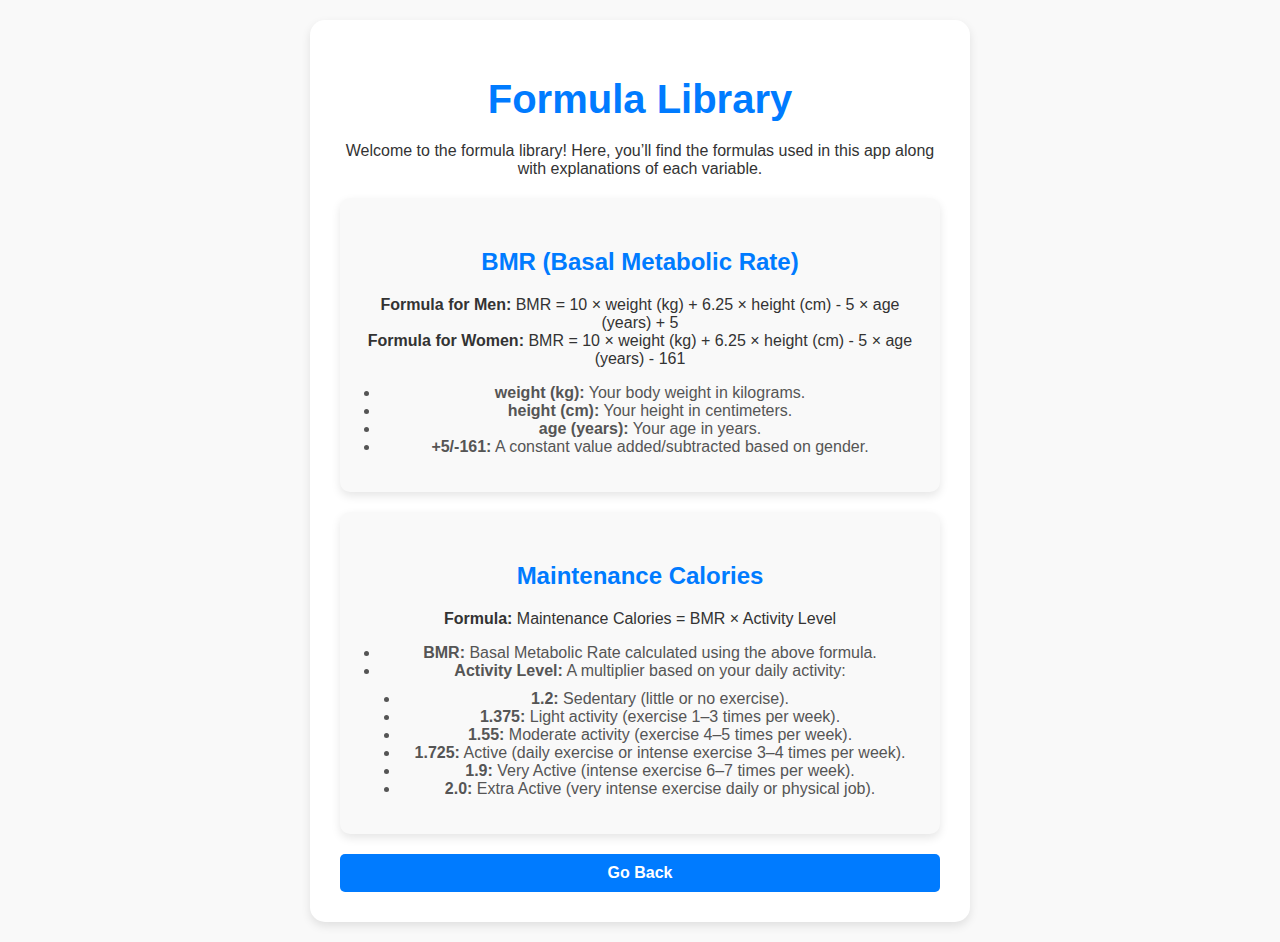
==== formulas.html @ 24a40381 "formula libraty + dark mode between pages fix" ====
<!DOCTYPE html>
<html lang="en">
<head>
  <meta charset="UTF-8">
  <meta name="viewport" content="width=device-width, initial-scale=1.0">
  <title>Formula Library</title>
  <link rel="stylesheet" href="styles.css">
</head>
<script>
    // Apply dark mode based on localStorage
    document.addEventListener('DOMContentLoaded', function () {
      const mode = localStorage.getItem('mode');
      if (mode === 'dark') {
        document.body.classList.add('dark-mode');
      }
    });
</script>  
<body>
  <div class="container">
    <h1>Formula Library</h1>
    <p>Welcome to the formula library! Here, you’ll find the formulas used in this app along with explanations of each variable.</p>

    <section>
      <h2>BMR (Basal Metabolic Rate)</h2>
      <p>
        <strong>Formula for Men:</strong> BMR = 10 × weight (kg) + 6.25 × height (cm) - 5 × age (years) + 5<br>
        <strong>Formula for Women:</strong> BMR = 10 × weight (kg) + 6.25 × height (cm) - 5 × age (years) - 161
      </p>
      <ul>
        <li><strong>weight (kg):</strong> Your body weight in kilograms.</li>
        <li><strong>height (cm):</strong> Your height in centimeters.</li>
        <li><strong>age (years):</strong> Your age in years.</li>
        <li><strong>+5/-161:</strong> A constant value added/subtracted based on gender.</li>
      </ul>
    </section>

    <section>
      <h2>Maintenance Calories</h2>
      <p>
        <strong>Formula:</strong> Maintenance Calories = BMR × Activity Level
      </p>
      <ul>
        <li><strong>BMR:</strong> Basal Metabolic Rate calculated using the above formula.</li>
        <li>
          <strong>Activity Level:</strong> A multiplier based on your daily activity:
          <ul>
            <li><strong>1.2:</strong> Sedentary (little or no exercise).</li>
            <li><strong>1.375:</strong> Light activity (exercise 1–3 times per week).</li>
            <li><strong>1.55:</strong> Moderate activity (exercise 4–5 times per week).</li>
            <li><strong>1.725:</strong> Active (daily exercise or intense exercise 3–4 times per week).</li>
            <li><strong>1.9:</strong> Very Active (intense exercise 6–7 times per week).</li>
            <li><strong>2.0:</strong> Extra Active (very intense exercise daily or physical job).</li>
          </ul>
        </li>
      </ul>
    </section>

    <button onclick="window.history.back()">Go Back</button>
  </div>
</body>
</html>
---- styles.css ----
/* General Styles */
body {
    font-family: 'Arial', sans-serif;
    text-align: center;
    background-color: #f9f9f9;
    margin: 0;
    padding: 20px;
    color: #333;
  }
  
  /* Container */
  .container {
    max-width: 600px;
    margin: auto;
    background: #fff;
    padding: 30px;
    border-radius: 15px;
    box-shadow: 0 4px 10px rgba(0, 0, 0, 0.1);
  }
  
  /* Headings */
  h1 {
    font-size: 2.5rem;
    margin-bottom: 20px;
    color: #007bff;
  }
  
  h2 {
    font-size: 1.8rem;
    margin-top: 30px;
    color: #333;
  }
  
  /* Labels and Inputs */
  form label {
    display: block;
    margin: 15px 0 5px;
    font-size: 1rem;
    color: #555;
  }
  
  form input, form select {
    width: calc(100% - 20px);
    padding: 12px 10px;
    margin: 10px 0;
    border: 1px solid #ddd;
    border-radius: 10px;
    background: #f9f9f9;
    font-size: 1rem;
    color: #333;
    transition: all 0.3s ease;
  }
  
  form input:focus, form select:focus {
    border: 1px solid #007bff;
    background: #fff;
    outline: none;
    box-shadow: 0 0 5px rgba(0, 123, 255, 0.5);
  }
  
  /* Gender Radio Buttons */
  form div {
    display: flex;
    justify-content: space-around;
    margin: 10px 0;
  }
  
  form input[type="radio"] {
    display: none;
  }
  
  form label[for="male"], form label[for="female"] {
    background: #f9f9f9;
    padding: 10px 20px;
    border: 1px solid #ddd;
    border-radius: 10px;
    cursor: pointer;
    transition: all 0.3s ease;
  }
  
  form input[type="radio"]:checked + label {
    background: #007bff;
    color: #fff;
    border: 1px solid #007bff;
  }
  
  /* Buttons */
  button {
    display: inline-block;
    width: 100%;
    padding: 12px;
    margin-top: 15px;
    background: #007bff;
    color: #fff;
    font-size: 1rem;
    font-weight: bold;
    border: none;
    border-radius: 10px;
    cursor: pointer;
    transition: all 0.3s ease;
  }
  
  button:hover {
    background: #0056b3;
  }
  
  .unit-toggle button {
    padding: 10px 20px;
    font-size: 1rem;
    background: #f9f9f9;
    color: #333;
    border: 1px solid #ddd;
    border-radius: 10px;
    cursor: pointer;
    transition: all 0.3s ease;
  }
  
  .unit-toggle button:hover {
    background: #007bff;
    color: #fff;
    border: 1px solid #007bff;
  }
  
  button:focus {
    outline: none;
  }
  
  /* Results Section */
  #results {
    background: #f1f1f1;
    padding: 20px;
    margin-top: 20px;
    border-radius: 15px;
    box-shadow: 0 4px 10px rgba(0, 0, 0, 0.1);
    text-align: left;
  }
  
  #results p {
    font-size: 1.1rem;
    margin: 10px 0;
    color: #555;
  }
  
  /* Modal */
  .modal {
    display: none;
    position: fixed;
    z-index: 1;
    left: 0;
    top: 0;
    width: 100%;
    height: 100%;
    overflow: auto;
    background-color: rgba(0, 0, 0, 0.5);
  }
  
  .modal-content {
    background-color: #fff;
    margin: 15% auto;
    padding: 20px;
    border: 1px solid #ddd;
    width: 80%;
    max-width: 500px;
    border-radius: 15px;
    box-shadow: 0 4px 10px rgba(0, 0, 0, 0.2);
  }
  
  .close {
    color: #aaa;
    float: right;
    font-size: 28px;
    font-weight: bold;
  }
  
  .close:hover, .close:focus {
    color: #333;
    text-decoration: none;
    cursor: pointer;
  }

  /* Menu Styles */
.menu {
    position: relative;
    text-align: left;
    padding: 10px;
  }
  
  .menu-icon {
    font-size: 24px;
    cursor: pointer;
    user-select: none;
  }
  
  /* Updated Dropdown Styles */
.dropdown {
    display: none;
    position: absolute;
    top: 40px;
    left: 10px;
    background-color: #fff;
    border: 1px solid #ddd;
    border-radius: 10px;
    box-shadow: 0 4px 10px rgba(0, 0, 0, 0.1);
    z-index: 10;
  }
  
  .dropdown.open {
    display: block;
  }
  
  .menu-icon {
    font-size: 24px;
    cursor: pointer;
    user-select: none;
  }
  
  .dropdown button {
    display: block;
    width: 100%;
    padding: 10px;
    border: none;
    background: none;
    text-align: left;
    font-size: 1rem;
    color: #333;
    cursor: pointer;
  }
  
  .dropdown button:hover {
    background-color: #007bff;
    color: #fff;
  }

  /* General Dark Mode Styles */
body.dark-mode {
    background-color: #121212;
    color: #f1f1f1;
  }
  
  body.dark-mode .container {
    background-color: #333;
    color: #f1f1f1;
  }
  
  /* Inputs and Dropdowns */
  body.dark-mode input,
  body.dark-mode select {
    background-color: #444;
    color: #f1f1f1;
    border: 1px solid #666;
  }
  
  body.dark-mode input:focus,
  body.dark-mode select:focus {
    border: 1px solid #007bff;
    box-shadow: 0 0 5px rgba(0, 123, 255, 0.5);
  }
  
  /* Buttons */
  body.dark-mode button {
    background-color: #555;
    color: #f1f1f1;
  }
  
  body.dark-mode button:hover {
    background-color: #777;
  }
  
  /* Results Section */
  body.dark-mode #results {
    background-color: #444;
    color: #f1f1f1;
  }
  
  /* Dropdown Menu */
  body.dark-mode .dropdown {
    background-color: #444;
    border: 1px solid #666;
  }
  
  body.dark-mode .dropdown button {
    background-color: #444;
    color: #f1f1f1;
  }
  
  body.dark-mode .dropdown button:hover {
    background-color: #555;
  }
  

  section {
    margin-top: 20px;
    padding: 20px;
    background: #f9f9f9;
    border-radius: 10px;
    box-shadow: 0 4px 10px rgba(0, 0, 0, 0.1);
  }
  
  section h2 {
    font-size: 1.5rem;
    color: #007bff;
  }
  
  section p {
    font-size: 1rem;
    color: #333;
  }
  
  section ul {
    margin-top: 10px;
    padding-left: 20px;
    list-style-type: disc;
  }
  
  section ul li {
    font-size: 1rem;
    color: #555;
  }
  
  button {
    display: inline-block;
    margin-top: 20px;
    padding: 10px 20px;
    background-color: #007bff;
    color: #fff;
    border: none;
    border-radius: 5px;
    font-size: 1rem;
    cursor: pointer;
    transition: background-color 0.3s;
  }
  
  button:hover {
    background-color: #0056b3;
  }

/* Dark Mode for Formula Library */
body.dark-mode {
  background-color: #121212;
  color: #f1f1f1;
}

body.dark-mode h1,
body.dark-mode h2,
body.dark-mode p,
body.dark-mode ul li {
  color: #f1f1f1;
}

body.dark-mode section {
  background-color: #333;
  border: 1px solid #444;
}

body.dark-mode section h2 {
  color: #007bff;
}

body.dark-mode button {
  background-color: #555;
  color: #f1f1f1;
}

body.dark-mode button:hover {
  background-color: #777;
}

/* Link styles for dark mode */
body.dark-mode a {
  color: #007bff;
}

body.dark-mode a:hover {
  color: #00aaff;
}
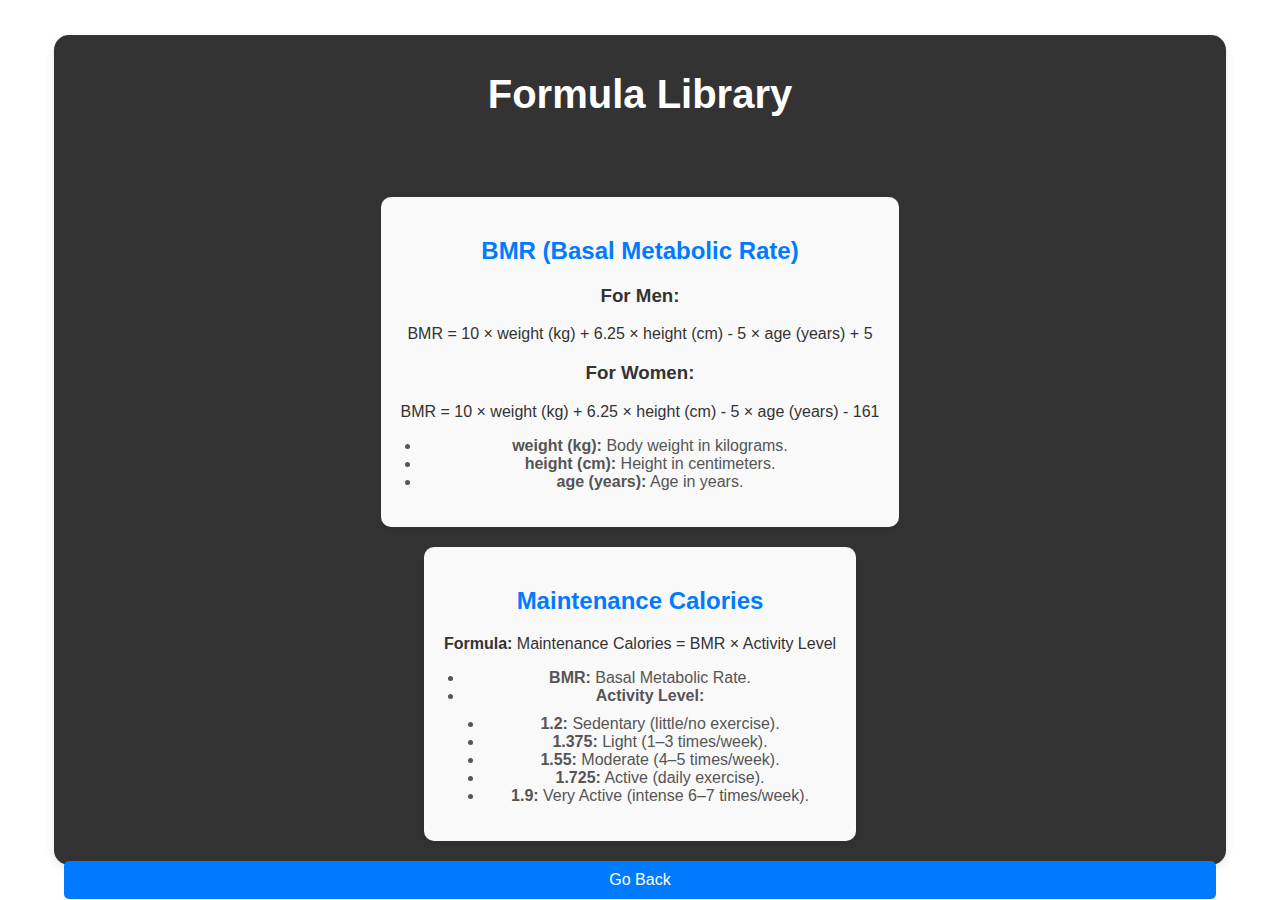
==== commit 50ad9c6e: "." ====
--- a/formulas.html
+++ b/formulas.html
@@ -18,38 +18,39 @@
 <body>
   <div class="container">
     <h1>Formula Library</h1>
-    <p>Welcome to the formula library! Here, you’ll find the formulas used in this app along with explanations of each variable.</p>
+    <p>Welcome to the formula library! Below are the formulas and their explanations.</p>
 
     <section>
       <h2>BMR (Basal Metabolic Rate)</h2>
-      <p>
-        <strong>Formula for Men:</strong> BMR = 10 × weight (kg) + 6.25 × height (cm) - 5 × age (years) + 5<br>
-        <strong>Formula for Women:</strong> BMR = 10 × weight (kg) + 6.25 × height (cm) - 5 × age (years) - 161
-      </p>
+      <div class="formula-block">
+        <div>
+          <h3>For Men:</h3>
+          <p>BMR = 10 × weight (kg) + 6.25 × height (cm) - 5 × age (years) + 5</p>
+        </div>
+        <div>
+          <h3>For Women:</h3>
+          <p>BMR = 10 × weight (kg) + 6.25 × height (cm) - 5 × age (years) - 161</p>
+        </div>
+      </div>
       <ul>
-        <li><strong>weight (kg):</strong> Your body weight in kilograms.</li>
-        <li><strong>height (cm):</strong> Your height in centimeters.</li>
-        <li><strong>age (years):</strong> Your age in years.</li>
-        <li><strong>+5/-161:</strong> A constant value added/subtracted based on gender.</li>
+        <li><strong>weight (kg):</strong> Body weight in kilograms.</li>
+        <li><strong>height (cm):</strong> Height in centimeters.</li>
+        <li><strong>age (years):</strong> Age in years.</li>
       </ul>
     </section>
 
     <section>
       <h2>Maintenance Calories</h2>
-      <p>
-        <strong>Formula:</strong> Maintenance Calories = BMR × Activity Level
-      </p>
+      <p><strong>Formula:</strong> Maintenance Calories = BMR × Activity Level</p>
       <ul>
-        <li><strong>BMR:</strong> Basal Metabolic Rate calculated using the above formula.</li>
-        <li>
-          <strong>Activity Level:</strong> A multiplier based on your daily activity:
+        <li><strong>BMR:</strong> Basal Metabolic Rate.</li>
+        <li><strong>Activity Level:</strong>
           <ul>
-            <li><strong>1.2:</strong> Sedentary (little or no exercise).</li>
-            <li><strong>1.375:</strong> Light activity (exercise 1–3 times per week).</li>
-            <li><strong>1.55:</strong> Moderate activity (exercise 4–5 times per week).</li>
-            <li><strong>1.725:</strong> Active (daily exercise or intense exercise 3–4 times per week).</li>
-            <li><strong>1.9:</strong> Very Active (intense exercise 6–7 times per week).</li>
-            <li><strong>2.0:</strong> Extra Active (very intense exercise daily or physical job).</li>
+            <li><strong>1.2:</strong> Sedentary (little/no exercise).</li>
+            <li><strong>1.375:</strong> Light (1–3 times/week).</li>
+            <li><strong>1.55:</strong> Moderate (4–5 times/week).</li>
+            <li><strong>1.725:</strong> Active (daily exercise).</li>
+            <li><strong>1.9:</strong> Very Active (intense 6–7 times/week).</li>
           </ul>
         </li>
       </ul>
--- a/styles.css
+++ b/styles.css
@@ -1,107 +1,146 @@
-/* General Styles */
-body {
+  /* General Styles */
+
+  body {
     font-family: 'Arial', sans-serif;
     text-align: center;
     background-color: #f9f9f9;
     margin: 0;
-    padding: 20px;
-    color: #333;
-  }
-  
-  /* Container */
+    padding: 0;
+    height: 100vh; /* Ensures the body fits the viewport height */
+    overflow: hidden; /* Prevents scrolling */
+    display: flex;
+    justify-content: center;
+    align-items: center;
+  }
+  
+  
   .container {
-    max-width: 600px;
-    margin: auto;
-    background: #fff;
-    padding: 30px;
+    width: 90%; /* Adjust the width as necessary */
+    height: 90%; /* Ensure the container fits within the viewport */
+    background: #333;
+    padding: 10px; /* Minimized padding to save space */
     border-radius: 15px;
-    box-shadow: 0 4px 10px rgba(0, 0, 0, 0.1);
-  }
-  
-  /* Headings */
+    display: flex;
+    flex-direction: column;
+    align-items: center;
+    box-shadow: 0 4px 10px rgba(0, 0, 0, 0.1);
+  }
+  
   h1 {
     font-size: 2.5rem;
-    margin-bottom: 20px;
+    color: #fff;
+    margin-bottom: 10px; /* Reduce margin to save space */
+  }
+  
+  .content {
+    display: flex;
+    justify-content: space-between;
+    width: 100%;
+    height: 100%; /* Ensure content fills the container height */
+  }
+  
+  /* Input Section */
+  .input-section {
+    width: 45%;
+    background: #444;
+    padding: 10px; /* Minimize padding to save space */
+    border-radius: 10px;
+    box-shadow: 0 4px 10px rgba(0, 0, 0, 0.1);
+    overflow: hidden; /* Prevent content overflow */
+  }
+  
+  .input-section label {
+    display: block; /* Ensure labels are on their own line */
+    font-size: 1rem; /* Consistent font size */
+    color: #fff; /* Match other labels' colors */
+    margin-bottom: 5px; /* Add spacing between label and input */
+  }
+  
+  .input-section input {
+    width: 90%; /* Consistent width with other inputs */
+    padding: 10px; /* Same padding as other inputs */
+    border: 1px solid #555;
+    border-radius: 5px;
+    background: #222;
+    color: #fff;
+    margin-bottom: 10px; /* Add consistent spacing below */
+    box-sizing: border-box; /* Include padding in width */
+  }
+  
+  
+  .input-section select {
+    width: auto;
+    padding: 5px;
+    border: 1px solid #555;
+    border-radius: 5px;
+    background: #222;
+    color: #fff;
+  }
+
+  .input-section div {
+    display: flex;
+    gap: 10px;
+    align-items: center;
+    justify-content: center; /* Center the input horizontally */
+}
+
+
+  .gender-section {
+    display: flex;
+    justify-content: space-around;
+    align-items: center;
+    margin-bottom: 10px;
+  }
+  
+  .gender-section label {
+    display: flex;
+    align-items: center;
+    gap: 5px;
+  }
+  
+  .gender-section input[type="radio"] {
+    width: 18px;
+    height: 18px; /* Larger size for better usability */
+    cursor: pointer;
+  }
+  
+
+  
+  /* Results Section */
+  .results-section {
+    width: 45%;
+    background: #f1f1f1;
+    padding: 10px; /* Minimize padding */
+    border-radius: 10px;
+    box-shadow: 0 4px 10px rgba(0, 0, 0, 0.1);
+    color: #333;
+    text-align: left;
+    overflow: hidden; /* Prevent overflow */
+  }
+  
+  .results-section h2 {
     color: #007bff;
   }
   
-  h2 {
-    font-size: 1.8rem;
-    margin-top: 30px;
-    color: #333;
-  }
-  
-  /* Labels and Inputs */
-  form label {
-    display: block;
-    margin: 15px 0 5px;
-    font-size: 1rem;
-    color: #555;
-  }
-  
-  form input, form select {
-    width: calc(100% - 20px);
-    padding: 12px 10px;
-    margin: 10px 0;
-    border: 1px solid #ddd;
-    border-radius: 10px;
-    background: #f9f9f9;
-    font-size: 1rem;
-    color: #333;
-    transition: all 0.3s ease;
-  }
-  
-  form input:focus, form select:focus {
-    border: 1px solid #007bff;
-    background: #fff;
-    outline: none;
-    box-shadow: 0 0 5px rgba(0, 123, 255, 0.5);
-  }
-  
-  /* Gender Radio Buttons */
-  form div {
-    display: flex;
-    justify-content: space-around;
-    margin: 10px 0;
-  }
-  
-  form input[type="radio"] {
-    display: none;
-  }
-  
-  form label[for="male"], form label[for="female"] {
-    background: #f9f9f9;
-    padding: 10px 20px;
-    border: 1px solid #ddd;
-    border-radius: 10px;
-    cursor: pointer;
-    transition: all 0.3s ease;
-  }
-  
-  form input[type="radio"]:checked + label {
+  .results-section p {
+    font-size: 1.2rem;
+    margin: 5px 0; /* Adjust margin for better fit */
+  }
+  
+  button {
+    width: 100%;
+    padding: 10px; /* Adjust padding for better fit */
     background: #007bff;
     color: #fff;
-    border: 1px solid #007bff;
-  }
-  
-  /* Buttons */
-  button {
-    display: inline-block;
-    width: 100%;
-    padding: 12px;
-    margin-top: 15px;
-    background: #007bff;
-    color: #fff;
-    font-size: 1rem;
-    font-weight: bold;
+    font-size: 1rem;
     border: none;
-    border-radius: 10px;
-    cursor: pointer;
-    transition: all 0.3s ease;
+    border-radius: 5px;
+    cursor: pointer;
+    transition: background-color 0.3s;
   }
   
   button:hover {
-    background: #0056b3;
+    background-color: #0056b3;
   }
   
   .unit-toggle button {
@@ -179,20 +218,30 @@
   }
 
   /* Menu Styles */
-.menu {
-    position: relative;
-    text-align: left;
-    padding: 10px;
-  }
-  
-  .menu-icon {
+  .menu {
+    position: absolute; /* Position the menu relative to the viewport */
+    top: 10px;          /* Place it at the top */
+    left: 10px;         /* Place it on the left */
+    z-index: 1000;      /* Ensure it appears above other elements */
+  }
+  
+/* Default Light Mode Menu Icon */
+.menu-icon {
     font-size: 24px;
     cursor: pointer;
-    user-select: none;
-  }
+    color: #333; /* Dark color for light mode */
+    transition: color 0.3s ease; /* Smooth transition for color change */
+  }
+  
+  /* Dark Mode Menu Icon */
+  body.dark-mode .menu-icon {
+    color: #f1f1f1; /* Light color for dark mode */
+  }
+  
+  
   
   /* Updated Dropdown Styles */
-.dropdown {
+  .dropdown {
     display: none;
     position: absolute;
     top: 40px;
@@ -232,45 +281,64 @@
   }
 
   /* General Dark Mode Styles */
-body.dark-mode {
-    background-color: #121212;
-    color: #f1f1f1;
-  }
-  
-  body.dark-mode .container {
-    background-color: #333;
-    color: #f1f1f1;
-  }
-  
-  /* Inputs and Dropdowns */
-  body.dark-mode input,
-  body.dark-mode select {
-    background-color: #444;
-    color: #f1f1f1;
-    border: 1px solid #666;
-  }
-  
-  body.dark-mode input:focus,
-  body.dark-mode select:focus {
-    border: 1px solid #007bff;
-    box-shadow: 0 0 5px rgba(0, 123, 255, 0.5);
-  }
-  
-  /* Buttons */
-  body.dark-mode button {
-    background-color: #555;
-    color: #f1f1f1;
-  }
-  
-  body.dark-mode button:hover {
-    background-color: #777;
-  }
-  
-  /* Results Section */
-  body.dark-mode #results {
-    background-color: #444;
-    color: #f1f1f1;
-  }
+body.dark-mode input,
+body.dark-mode select {
+  background-color: #222; /* Ensure consistent dark background */
+  color: #f1f1f1;
+  border: 1px solid #555;
+}
+
+body.dark-mode button {
+  background-color: #444; /* Fix gray color issue */
+  color: #f1f1f1;
+}
+
+body.dark-mode button:hover {
+  background-color: #555;
+}
+
+/* Ensure results text color stays consistent */
+body.dark-mode #results {
+  background-color: #444; /* Maintain dark background */
+  color: #f1f1f1; /* Ensure text color remains readable */
+}
+
+body.dark-mode #results p {
+  color: #f1f1f1; /* Ensure text inside results remains consistent */
+}
+
+/* Light mode improvements for user-friendliness */
+body {
+  background-color: #ffffff; /* Pure white background for light mode */
+  color: #333333; /* Neutral dark grey for text */
+}
+
+input,
+select {
+  background-color: #f9f9f9; /* Light grey for inputs */
+  color: #333333; /* Neutral dark grey text */
+  border: 1px solid #dddddd; /* Light border for inputs */
+}
+
+button {
+  background-color: #e0e0e0; /* Light grey for buttons */
+  color: #333333; /* Neutral dark grey for button text */
+}
+
+button:hover {
+  background-color: #cccccc; /* Slightly darker grey on hover */
+}
+
+#results {
+  background-color: #f9f9f9; /* Light grey for results background */
+  color: #333333; /* Neutral dark grey for text */
+}
+
+#results p {
+  color: #666666; /* Subtle grey for detailed results */
+}
+
+
   
   /* Dropdown Menu */
   body.dark-mode .dropdown {
@@ -375,6 +443,8 @@
 }
 
   
+
+  
   
   
   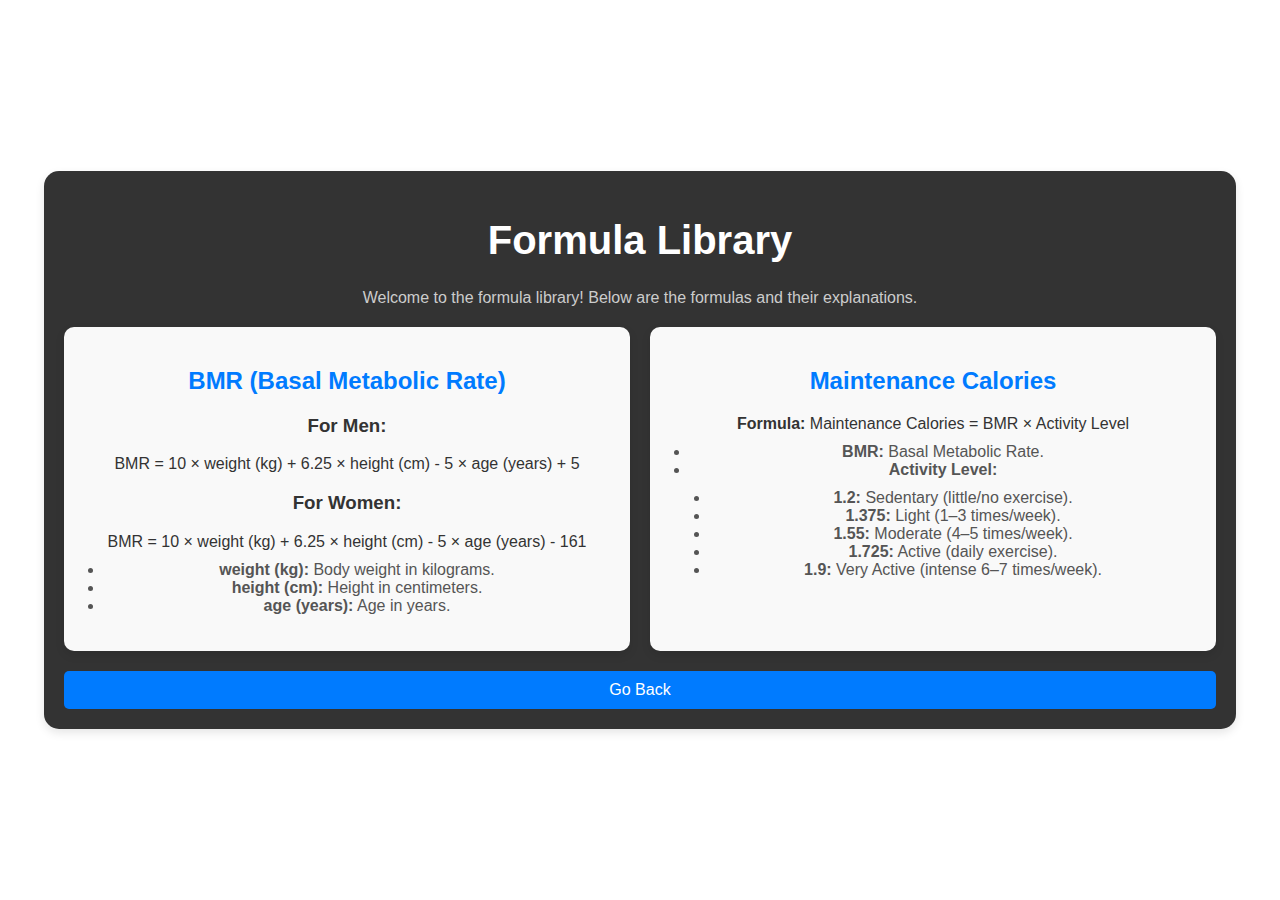
==== commit 76e10b99: "Fix of the css for the formula library" ====
--- a/formulas.html
+++ b/formulas.html
@@ -7,54 +7,56 @@
   <link rel="stylesheet" href="styles.css">
 </head>
 <script>
-    // Apply dark mode based on localStorage
-    document.addEventListener('DOMContentLoaded', function () {
-      const mode = localStorage.getItem('mode');
-      if (mode === 'dark') {
-        document.body.classList.add('dark-mode');
-      }
-    });
-</script>  
+  // Apply dark mode based on localStorage
+  document.addEventListener('DOMContentLoaded', function () {
+    const mode = localStorage.getItem('mode');
+    if (mode === 'dark') {
+      document.body.classList.add('dark-mode');
+    }
+  });
+</script>
 <body>
-  <div class="container">
+  <div class="formula-container">
     <h1>Formula Library</h1>
     <p>Welcome to the formula library! Below are the formulas and their explanations.</p>
 
-    <section>
-      <h2>BMR (Basal Metabolic Rate)</h2>
-      <div class="formula-block">
-        <div>
-          <h3>For Men:</h3>
-          <p>BMR = 10 × weight (kg) + 6.25 × height (cm) - 5 × age (years) + 5</p>
+    <div class="formula-grid">
+      <section>
+        <h2>BMR (Basal Metabolic Rate)</h2>
+        <div class="formula-block">
+          <div>
+            <h3>For Men:</h3>
+            <p>BMR = 10 × weight (kg) + 6.25 × height (cm) - 5 × age (years) + 5</p>
+          </div>
+          <div>
+            <h3>For Women:</h3>
+            <p>BMR = 10 × weight (kg) + 6.25 × height (cm) - 5 × age (years) - 161</p>
+          </div>
         </div>
-        <div>
-          <h3>For Women:</h3>
-          <p>BMR = 10 × weight (kg) + 6.25 × height (cm) - 5 × age (years) - 161</p>
-        </div>
-      </div>
-      <ul>
-        <li><strong>weight (kg):</strong> Body weight in kilograms.</li>
-        <li><strong>height (cm):</strong> Height in centimeters.</li>
-        <li><strong>age (years):</strong> Age in years.</li>
-      </ul>
-    </section>
+        <ul>
+          <li><strong>weight (kg):</strong> Body weight in kilograms.</li>
+          <li><strong>height (cm):</strong> Height in centimeters.</li>
+          <li><strong>age (years):</strong> Age in years.</li>
+        </ul>
+      </section>
 
-    <section>
-      <h2>Maintenance Calories</h2>
-      <p><strong>Formula:</strong> Maintenance Calories = BMR × Activity Level</p>
-      <ul>
-        <li><strong>BMR:</strong> Basal Metabolic Rate.</li>
-        <li><strong>Activity Level:</strong>
-          <ul>
-            <li><strong>1.2:</strong> Sedentary (little/no exercise).</li>
-            <li><strong>1.375:</strong> Light (1–3 times/week).</li>
-            <li><strong>1.55:</strong> Moderate (4–5 times/week).</li>
-            <li><strong>1.725:</strong> Active (daily exercise).</li>
-            <li><strong>1.9:</strong> Very Active (intense 6–7 times/week).</li>
-          </ul>
-        </li>
-      </ul>
-    </section>
+      <section>
+        <h2>Maintenance Calories</h2>
+        <p><strong>Formula:</strong> Maintenance Calories = BMR × Activity Level</p>
+        <ul>
+          <li><strong>BMR:</strong> Basal Metabolic Rate.</li>
+          <li><strong>Activity Level:</strong>
+            <ul>
+              <li><strong>1.2:</strong> Sedentary (little/no exercise).</li>
+              <li><strong>1.375:</strong> Light (1–3 times/week).</li>
+              <li><strong>1.55:</strong> Moderate (4–5 times/week).</li>
+              <li><strong>1.725:</strong> Active (daily exercise).</li>
+              <li><strong>1.9:</strong> Very Active (intense 6–7 times/week).</li>
+            </ul>
+          </li>
+        </ul>
+      </section>
+    </div>
 
     <button onclick="window.history.back()">Go Back</button>
   </div>
--- a/styles.css
+++ b/styles.css
@@ -355,9 +355,35 @@
     background-color: #555;
   }
   
-
+  .formula-container {
+    width: 90%;
+    background: #333;
+    padding: 20px;
+    border-radius: 15px;
+    display: flex;
+    flex-direction: column;
+    align-items: center;
+    box-shadow: 0 4px 10px rgba(0, 0, 0, 0.1);
+  }
+  
+  h1 {
+    color: #fff;
+    margin-bottom: 10px;
+  }
+  
+  p {
+    color: #ccc;
+    margin-bottom: 20px;
+  }
+  
+  .formula-grid {
+    display: grid;
+    grid-template-columns: repeat(auto-fit, minmax(300px, 1fr));
+    gap: 20px;
+    width: 100%;
+  }
+  
   section {
-    margin-top: 20px;
     padding: 20px;
     background: #f9f9f9;
     border-radius: 10px;
@@ -372,28 +398,23 @@
   section p {
     font-size: 1rem;
     color: #333;
+    margin-bottom: 10px;
   }
   
   section ul {
+    list-style-type: disc;
     margin-top: 10px;
     padding-left: 20px;
-    list-style-type: disc;
-  }
-  
-  section ul li {
-    font-size: 1rem;
     color: #555;
   }
   
   button {
-    display: inline-block;
     margin-top: 20px;
     padding: 10px 20px;
     background-color: #007bff;
     color: #fff;
     border: none;
     border-radius: 5px;
-    font-size: 1rem;
     cursor: pointer;
     transition: background-color 0.3s;
   }
@@ -401,6 +422,15 @@
   button:hover {
     background-color: #0056b3;
   }
+  
+  /* Responsive Adjustments */
+  @media (max-width: 600px) {
+    .formula-grid {
+      grid-template-columns: 1fr;
+    }
+  }
+  
+
 
 /* Dark Mode for Formula Library */
 body.dark-mode {
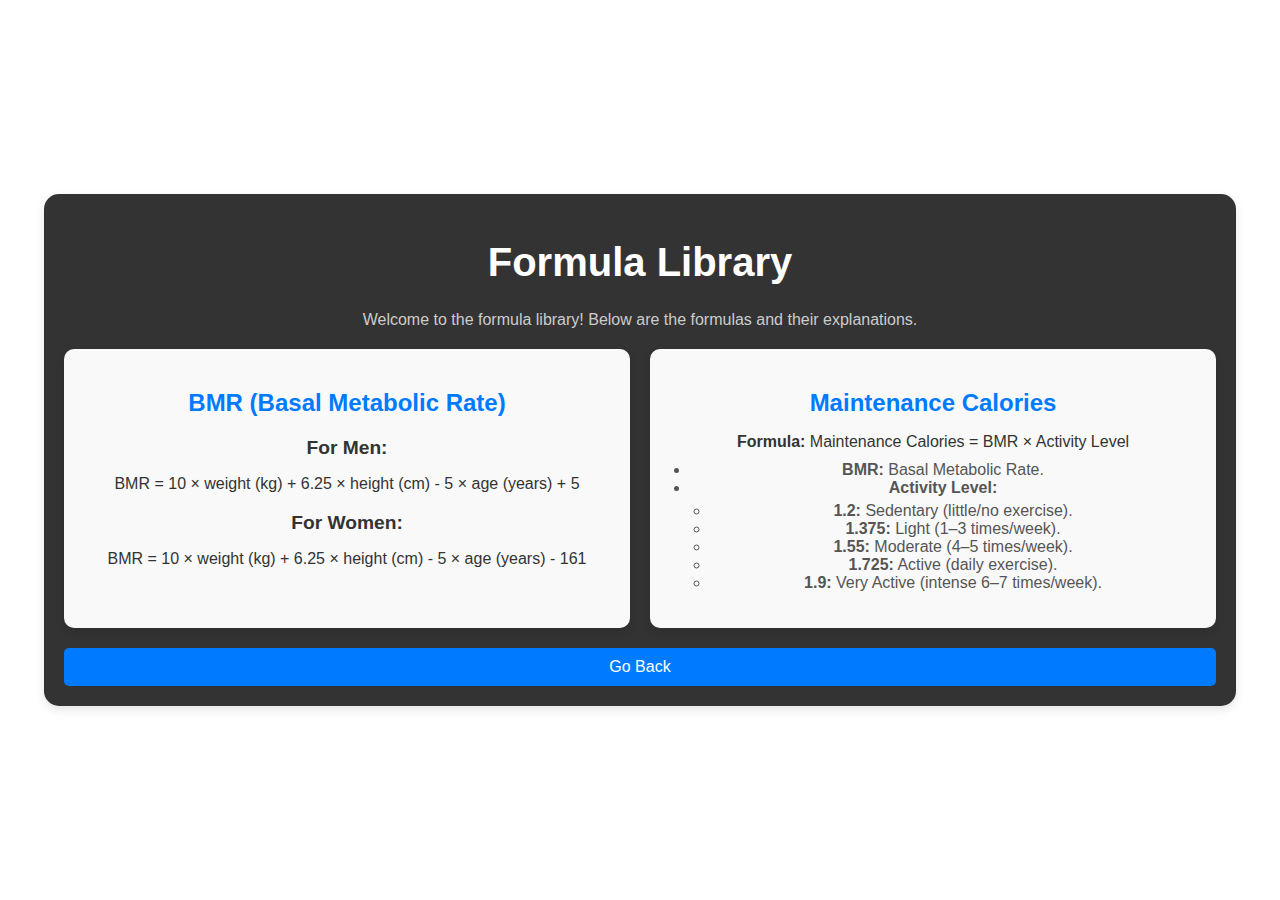
==== commit 1f184a5a: "Calculate fix in both metric and imperial unit" ====
--- a/formulas.html
+++ b/formulas.html
@@ -33,11 +33,6 @@
             <p>BMR = 10 × weight (kg) + 6.25 × height (cm) - 5 × age (years) - 161</p>
           </div>
         </div>
-        <ul>
-          <li><strong>weight (kg):</strong> Body weight in kilograms.</li>
-          <li><strong>height (cm):</strong> Height in centimeters.</li>
-          <li><strong>age (years):</strong> Age in years.</li>
-        </ul>
       </section>
 
       <section>
--- a/styles.css
+++ b/styles.css
@@ -1,4 +1,4 @@
-  /* General Styles */
+/* General Styles */
 
   body {
     font-family: 'Arial', sans-serif;
@@ -15,15 +15,27 @@
   
   
   .container {
-    width: 90%; /* Adjust the width as necessary */
-    height: 90%; /* Ensure the container fits within the viewport */
+    width: 92%; /* Adjust the width as necessary */
+    height: 92%; /* Ensure the container fits within the viewport */
     background: #333;
     padding: 10px; /* Minimized padding to save space */
     border-radius: 15px;
     display: flex;
+    flex-direction: row; /* Change to row to align sections horizontally */
+    align-items: flex-start; /* Align items to the top */
+    box-shadow: 0 4px 10px rgba(0, 0, 0, 0.1);
+  }
+
+  .input-wrapper {
+    display: flex;
     flex-direction: column;
-    align-items: center;
-    box-shadow: 0 4px 10px rgba(0, 0, 0, 0.1);
+    width: 50%; /* Adjust width as necessary */
+  }
+
+  .left-section {
+    display: flex;
+    flex-direction: column;
+    width: 50%; /* Increase width */
   }
   
   h1 {
@@ -41,9 +53,11 @@
   
   /* Input Section */
   .input-section {
-    width: 45%;
+    width: 100%; /* Adjust width to prevent overlap */
+    max-width: 600px; /* Optional: set a max-width for better layout */
+    margin: 0 auto; /* Center the input section */
     background: #444;
-    padding: 10px; /* Minimize padding to save space */
+    padding: 20px; /* Increase padding */
     border-radius: 10px;
     box-shadow: 0 4px 10px rgba(0, 0, 0, 0.1);
     overflow: hidden; /* Prevent content overflow */
@@ -58,38 +72,54 @@
   
   .input-section input {
     width: 90%; /* Consistent width with other inputs */
-    padding: 10px; /* Same padding as other inputs */
+    padding: 12px; /* Increased padding */
     border: 1px solid #555;
-    border-radius: 5px;
+    border-radius: 8px; /* Rounded corners */
     background: #222;
     color: #fff;
     margin-bottom: 10px; /* Add consistent spacing below */
     box-sizing: border-box; /* Include padding in width */
-  }
-  
+    box-shadow: 0 2px 4px rgba(0, 0, 0, 0.1); /* Subtle shadow */
+  }
+  
+  .input-section input::placeholder {
+    color: #888; /* Lighter color for placeholder */
+  }
   
   .input-section select {
-    width: auto;
-    padding: 5px;
+    width: 100%;
+    padding: 10px; /* Increased padding */
     border: 1px solid #555;
-    border-radius: 5px;
+    border-radius: 8px; /* Rounded corners */
     background: #222;
     color: #fff;
+    box-shadow: 0 2px 4px rgba(0, 0, 0, 0.1); /* Subtle shadow */
+  }
+
+  .input-section select:hover {
+    background-color: #333; /* Hover effect */
   }
 
   .input-section div {
     display: flex;
     gap: 10px;
     align-items: center;
-    justify-content: center; /* Center the input horizontally */
-}
-
+    justify-content: space-between; /* Adjust to space between elements */
+}
+
+#imperialInputs input,
+#imperialInputs select {
+  width: 48%; /* Ensure weight and height inputs occupy half each */
+}
 
   .gender-section {
     display: flex;
     justify-content: space-around;
     align-items: center;
     margin-bottom: 10px;
+    border: 1px solid #555; /* Border around gender options */
+    border-radius: 8px; /* Rounded corners */
+    padding: 10px; /* Padding inside the container */
   }
   
   .gender-section label {
@@ -104,18 +134,40 @@
     cursor: pointer;
   }
   
-
+  .gender-button {
+    padding: 10px 20px;
+    margin: 0 5px;
+    border: none;
+    cursor: pointer;
+    font-size: 1rem;
+    background-color: #ddd;
+    color: #333;
+    border-radius: 8px;
+    transition: background-color 0.3s, color 0.3s;
+  }
+  
+  .gender-button.active {
+    background-color: #007bff;
+    color: white;
+  }
+  
+  .gender-button:hover {
+    background-color: #0056b3;
+    color: white;
+  }
   
   /* Results Section */
   .results-section {
-    width: 45%;
+    flex: 1; /* Ensure the results section takes up remaining space */
     background: #f1f1f1;
-    padding: 10px; /* Minimize padding */
+    padding: 20px; /* Increase padding */
     border-radius: 10px;
     box-shadow: 0 4px 10px rgba(0, 0, 0, 0.1);
     color: #333;
     text-align: left;
     overflow: hidden; /* Prevent overflow */
+    height: calc(100vh - 200px); /* Adjust based on your header/footer height */
+    overflow-y: auto; /* Allow scrolling if content overflows */
   }
   
   .results-section h2 {
@@ -125,22 +177,24 @@
   .results-section p {
     font-size: 1.2rem;
     margin: 5px 0; /* Adjust margin for better fit */
+    font-weight: bold; /* Bold calorie number */
   }
   
   button {
     width: 100%;
-    padding: 10px; /* Adjust padding for better fit */
+    padding: 12px; /* Adjust padding */
     background: #007bff;
     color: #fff;
     font-size: 1rem;
     border: none;
-    border-radius: 5px;
-    cursor: pointer;
-    transition: background-color 0.3s;
+    border-radius: 8px; /* Rounded corners */
+    cursor: pointer;
+    transition: background-color 0.3s, box-shadow 0.3s; /* Smooth transition */
   }
   
   button:hover {
     background-color: #0056b3;
+    box-shadow: 0 4px 8px rgba(0, 0, 0, 0.2); /* Hover effect */
   }
   
   .unit-toggle button {
@@ -154,6 +208,12 @@
     transition: all 0.3s ease;
   }
   
+  .unit-toggle button.active {
+    background-color: #007bff; /* Active background color */
+    color: #fff;
+    border: 1px solid #007bff;
+  }
+
   .unit-toggle button:hover {
     background: #007bff;
     color: #fff;
@@ -251,6 +311,7 @@
     border-radius: 10px;
     box-shadow: 0 4px 10px rgba(0, 0, 0, 0.1);
     z-index: 10;
+    width: 200px; /* Increase width */
   }
   
   .dropdown.open {
@@ -356,81 +417,91 @@
   }
   
   .formula-container {
-    width: 90%;
-    background: #333;
-    padding: 20px;
-    border-radius: 15px;
-    display: flex;
-    flex-direction: column;
-    align-items: center;
-    box-shadow: 0 4px 10px rgba(0, 0, 0, 0.1);
-  }
-  
-  h1 {
-    color: #fff;
-    margin-bottom: 10px;
-  }
-  
-  p {
-    color: #ccc;
-    margin-bottom: 20px;
-  }
-  
+  width: 90%;
+  background: #333;
+  padding: 20px;
+  border-radius: 15px;
+  display: flex;
+  flex-direction: column;
+  align-items: center;
+  box-shadow: 0 4px 10px rgba(0, 0, 0, 0.1);
+}
+
+h1 {
+  color: #fff;
+  margin-bottom: 10px;
+}
+
+p {
+  color: #ccc;
+  margin-bottom: 20px;
+}
+
+.formula-grid {
+  display: grid;
+  grid-template-columns: repeat(auto-fit, minmax(300px, 1fr));
+  gap: 20px;
+  width: 100%;
+}
+
+section {
+  padding: 20px;
+  background: #f9f9f9;
+  border-radius: 10px;
+  box-shadow: 0 4px 10px rgba(0, 0, 0, 0.1);
+}
+
+section h2 {
+  font-size: 1.5rem;
+  color: #007bff;
+  margin-bottom: 10px;
+}
+
+section h3 {
+  font-size: 1.2rem;
+  color: #333;
+  margin-bottom: 5px;
+}
+
+section p {
+  font-size: 1rem;
+  color: #333;
+  margin-bottom: 10px;
+}
+
+section ul {
+  list-style-type: disc;
+  margin-top: 10px;
+  padding-left: 20px;
+  color: #555;
+}
+
+section ul ul {
+  list-style-type: circle;
+  margin-top: 5px;
+}
+
+button {
+  margin-top: 20px;
+  padding: 10px 20px;
+  background-color: #007bff;
+  color: #fff;
+  border: none;
+  border-radius: 5px;
+  cursor: pointer;
+  transition: background-color 0.3s;
+}
+
+button:hover {
+  background-color: #0056b3;
+}
+
+/* Responsive Adjustments */
+@media (max-width: 600px) {
   .formula-grid {
-    display: grid;
-    grid-template-columns: repeat(auto-fit, minmax(300px, 1fr));
-    gap: 20px;
-    width: 100%;
-  }
-  
-  section {
-    padding: 20px;
-    background: #f9f9f9;
-    border-radius: 10px;
-    box-shadow: 0 4px 10px rgba(0, 0, 0, 0.1);
-  }
-  
-  section h2 {
-    font-size: 1.5rem;
-    color: #007bff;
-  }
-  
-  section p {
-    font-size: 1rem;
-    color: #333;
-    margin-bottom: 10px;
-  }
-  
-  section ul {
-    list-style-type: disc;
-    margin-top: 10px;
-    padding-left: 20px;
-    color: #555;
-  }
-  
-  button {
-    margin-top: 20px;
-    padding: 10px 20px;
-    background-color: #007bff;
-    color: #fff;
-    border: none;
-    border-radius: 5px;
-    cursor: pointer;
-    transition: background-color 0.3s;
-  }
-  
-  button:hover {
-    background-color: #0056b3;
-  }
-  
-  /* Responsive Adjustments */
-  @media (max-width: 600px) {
-    .formula-grid {
-      grid-template-columns: 1fr;
-    }
-  }
-  
-
+    grid-template-columns: 1fr;
+  }
+}
 
 /* Dark Mode for Formula Library */
 body.dark-mode {
@@ -440,6 +511,7 @@
 
 body.dark-mode h1,
 body.dark-mode h2,
+body.dark-mode h3,
 body.dark-mode p,
 body.dark-mode ul li {
   color: #f1f1f1;
@@ -472,9 +544,62 @@
   color: #00aaff;
 }
 
-  
-
-  
-  
-  
-  +/* Unit Converter Styles */
+.unit-tabs {
+  display: flex;
+  justify-content: center;
+  margin-bottom: 10px;
+}
+
+.unit-tabs button {
+  padding: 10px 20px;
+  margin: 0 5px;
+  border: none;
+  cursor: pointer;
+  font-size: 1rem;
+  background-color: #ddd;
+  color: #333;
+}
+
+.unit-tabs button.active {
+  background-color: #007bff;
+  color: white;
+}
+
+.unit-inputs.hidden {
+  display: none;
+}
+
+.unit-inputs {
+  margin-top: 10px;
+}
+
+.gender-section {
+  display: flex;
+  gap: 10px;
+  justify-content: flex-start;
+  margin-bottom: 10px;
+}
+
+.results-section {
+  margin-top: 20px;
+  padding: 10px;
+  background-color: #333;
+  color: white;
+  border-radius: 10px;
+  box-shadow: 0 4px 8px rgba(0, 0, 0, 0.2);
+}
+
+.results-section h2 {
+  color: #007bff;
+}
+
+.results-section p {
+  font-size: 1.2rem;
+  margin-top: 10px;
+}
+.results-section {
+  flex: 1; /* Ensure both sections take up equal space */
+  max-width: 45%; /* Ensure both sections have the same maximum width */
+}
+
